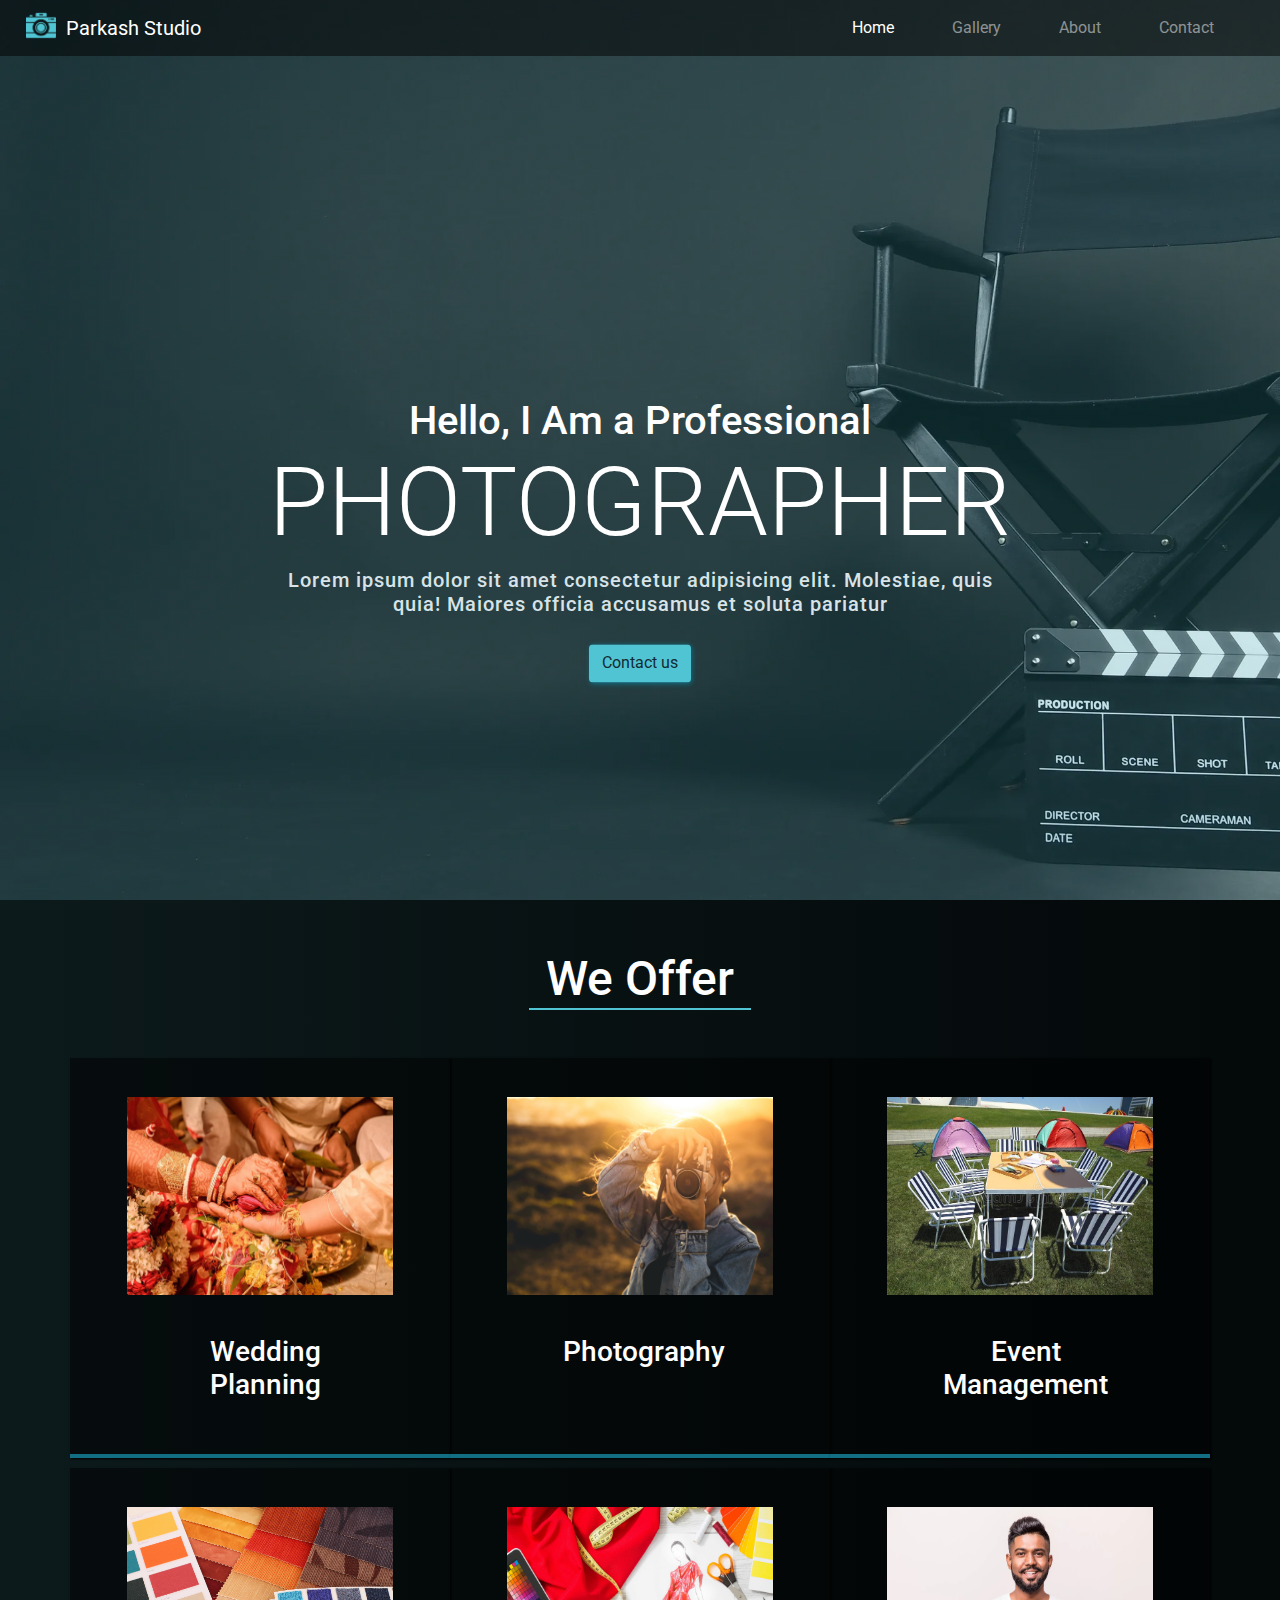
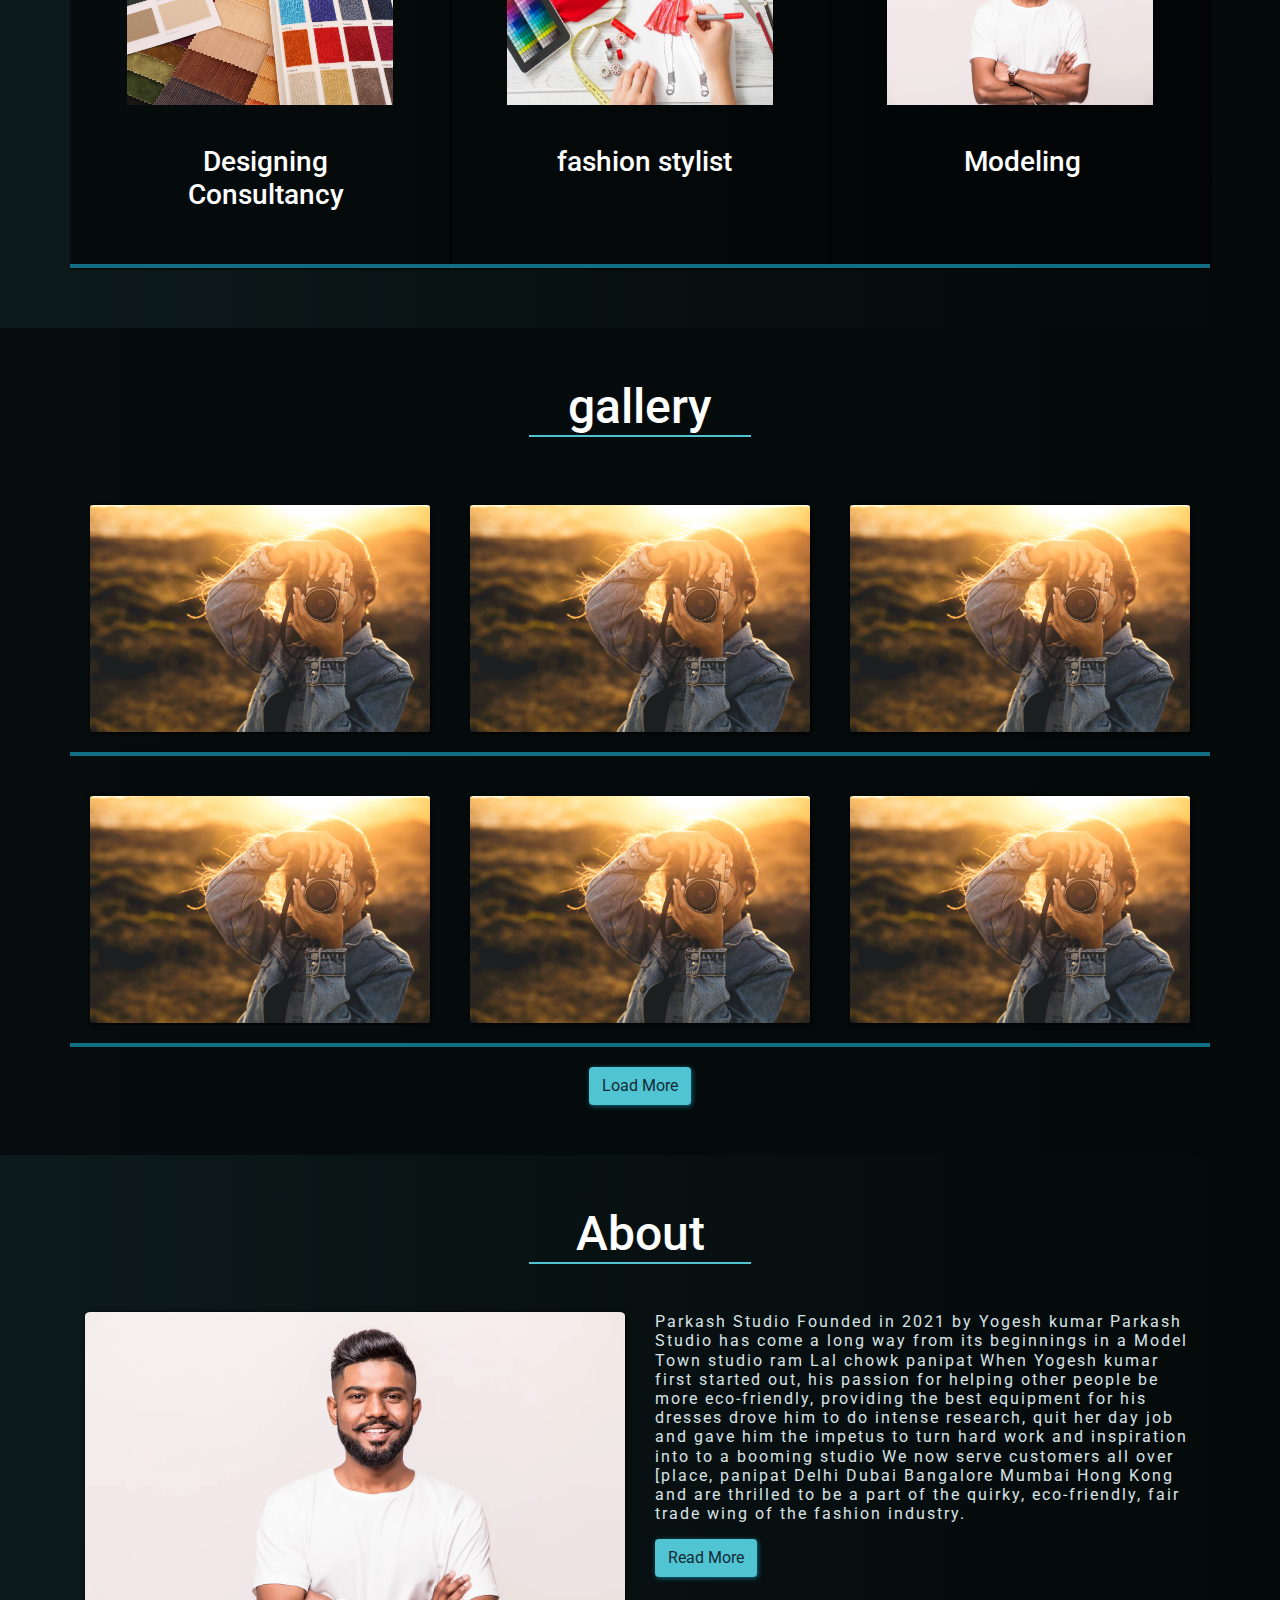
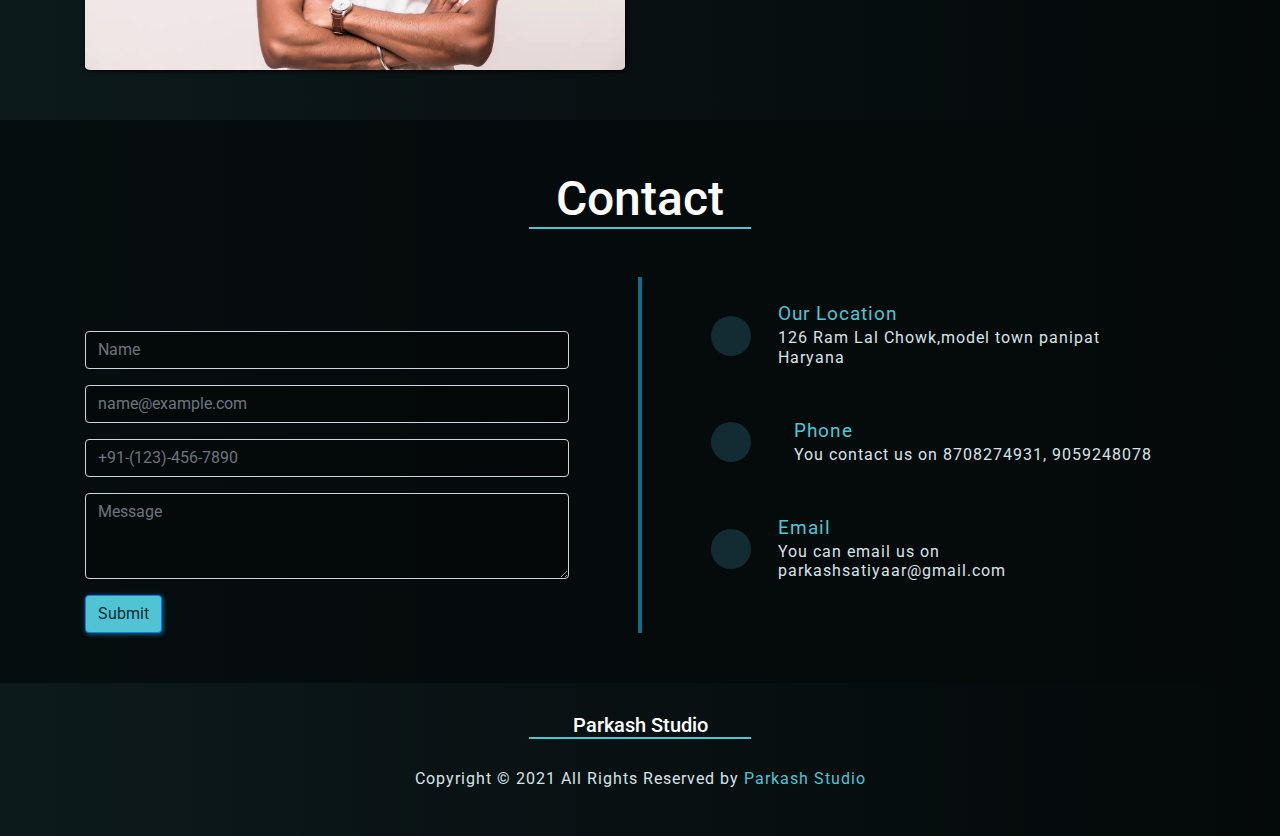
==== index.html @ 1ecb257b "final project" ====
<!DOCTYPE html>
<html lang="en">

<head>
  <meta charset="UTF-8" />
  <meta http-equiv="X-UA-Compatible" content="IE=edge" />
  <meta name="viewport" content="width=device-width, initial-scale=1.0" />
  <link rel="stylesheet" href="https://maxcdn.bootstrapcdn.com/bootstrap/4.0.0/css/bootstrap.min.css" />
  <link rel="preconnect" href="https://fonts.gstatic.com" />
  <link href="https://fonts.googleapis.com/css2?family=Roboto&display=swap" rel="stylesheet" />
  <link rel="stylesheet" href="https://use.fontawesome.com/releases/v5.15.3/css/all.css"
    integrity="sha384-SZXxX4whJ79/gErwcOYf+zWLeJdY/qpuqC4cAa9rOGUstPomtqpuNWT9wdPEn2fk" crossorigin="anonymous" />
  <link rel="shortcut icon" href="assets/images/favicon.ico" type="image/x-icon" />
  <link rel="stylesheet" href="assets/css/style.css" />
  <title>Parkash Studio | Home</title>
</head>

<body>
  <header class="header">
    <nav class="navbar navbar-expand-lg navbar-dark">
      <a class="navbar-brand logo" href="index.html"><img src="assets/images/logo.png" alt="logo" />&nbsp; Parkash
        Studio</a>
      <button class="navbar-toggler" type="button" data-toggle="collapse" data-target="#navbarNavAltMarkup"
        aria-controls="navbarNavAltMarkup" aria-expanded="false" aria-label="Toggle navigation">
        <span class="navbar-toggler-icon"></span>
      </button>
      <div class="collapse navbar-collapse" id="navbarNavAltMarkup">
        <div class="navbar-nav ml-auto">
          <a class="nav-link active" href="index.html">Home <span class="sr-only">(current)</span></a>
          <a class="nav-link" href="#gallery">Gallery</a>
          <a class="nav-link" href="#about">About</a>
          <a class="nav-link" href="#contact">Contact</a>

        </div>
      </div>
    </nav>
    <div class="hero">
      <h1>
        Hello, I Am a Professional<br />
        <span class="display-1 hero-text">PHOTOGRAPHER</span>
      </h1>
      <p class="h5">
        Lorem ipsum dolor sit amet consectetur adipisicing elit. Molestiae,
        quis quia! Maiores officia accusamus et soluta pariatur
      </p>
      <a class="btn" href="#contact">Contact us</a>
    </div>
  </header>
  <section class="offer">
    <div class="container">
      <h2>We Offer</h2>
      <div class="row">
        <div class="col-lg-4 col-md-6 col-sm-6 col-xs-12 wrapper">
          <img src="assets/images/wedding.jpg" alt="wedding" />
          <h3>Wedding Planning</h3>
        </div>
        <div class="col-lg-4 col-md-6 col-sm-6 col-xs-12 wrapper">
          <img src="assets/images/photography.jpg" alt="wedding" />
          <h3>Photography</h3>
        </div>
        <div class="col-lg-4 col-md-6 col-sm-6 col-xs-12 wrapper">
          <img src="assets/images/event.jpg" alt="wedding" />
          <h3>Event Management</h3>
        </div>
        <div class="col-lg-4 col-md-6 col-sm-6 col-xs-12 wrapper">
          <img src="assets/images/design.jpg" alt="wedding" />
          <h3>Designing Consultancy</h3>
        </div>
        <div class="col-lg-4 col-md-6 col-sm-6 col-xs-12 wrapper">
          <img src="assets/images/fashion.jpg" alt="wedding" />
          <h3>fashion stylist</h3>
        </div>
        <div class="col-lg-4 col-md-6 col-sm-6 col-xs-12 wrapper">
          <img src="assets/images/model.jpg" alt="wedding" />
          <h3>Modeling</h3>
        </div>
      </div>
    </div>
  </section>
  <section id="gallery" class="gallery">
    <div class="container">
      <h2>gallery</h2>
      <div class="row">
        <div class="col-lg-4 col-md-6 col-sm-6 col-xs-12 img">
          <img src="assets/images/photography.jpg" alt="photography">
        </div>
        <div class="col-lg-4 col-md-6 col-sm-6 col-xs-12 img">
          <img src="assets/images/photography.jpg" alt="photography">
        </div>
        <div class="col-lg-4 col-md-6 col-sm-6 col-xs-12 img">
          <img src="assets/images/photography.jpg" alt="photography">
        </div>
        <div class="col-lg-4 col-md-6 col-sm-6 col-xs-12 img">
          <img src="assets/images/photography.jpg" alt="photography">
        </div>
        <div class="col-lg-4 col-md-6 col-sm-6 col-xs-12 img">
          <img src="assets/images/photography.jpg" alt="photography">
        </div>
        <div class="col-lg-4 col-md-6 col-sm-6 col-xs-12 img">
          <img src="assets/images/photography.jpg" alt="photography">
        </div>
        <div class="col-lg-12 text-center">
          <a class="btn" href="#">Load More</a>
        </div>

      </div>
    </div>
  </section>
  <section id="about" class="about">
    <div class="container">
      <h2>About</h2>
      <div class="row">
        <div class="col-lg-6 col-md-6 col-sm-12 col-xs-12 imgs">
          <img src="assets/images/model.jpg" alt="fashion">
        </div>
        <div class="col-lg-6 col-md-6 col-sm-12 col-xs-12 imgs">
          <p>Parkash Studio Founded in 2021 by Yogesh kumar Parkash Studio has come a long way from its beginnings in a
            Model Town studio ram Lal chowk panipat When Yogesh kumar first started out, his passion for helping other
            people be more eco-friendly, providing the best equipment for his dresses drove him to do intense research,
            quit her day job and gave him the impetus to turn hard work and inspiration into to a booming studio We now
            serve customers all over [place, panipat Delhi Dubai Bangalore Mumbai Hong Kong and are thrilled to be a
            part of the quirky, eco-friendly, fair trade wing of the fashion industry.</p>
          <a class="btn" href="#">Read More</a>
        </div>
      </div>
  </section>
  <section id="contact" class="contact">
    <div class="container">
      <h2>Contact</h2>
      <div class="row">
        <div class="col-lg-6 col-md-6 col-sm-12 col-xs-12 form-left">
          <form action="request.html" method="post">
            <div class="form-group">
              <input type="text" class="form-control" id="exampleFormControlInput1" placeholder="Name"
                autocomplete="off" required>
            </div>
            <div class="form-group">
              <input type="email" class="form-control" id="exampleFormControlInput1" placeholder="name@example.com"
                autocomplete="off" required>
            </div>
            <div class="form-group">
                <input class="form-control" type="tel" placeholder="+91-(123)-456-7890" id="example-tel-input" autocomplete="off">
              </div>
            <div class="form-group">
              <textarea class="form-control" placeholder="Message" id="exampleFormControlTextarea1" rows="3" autocomplete="off" required></textarea>
            </div>
            <button type="submit" class="btn btn-primary">Submit</button>
          </form>
        </div>
        <div class="col-lg-6 col-md-6 col-sm-12 col-xs-12 form-right">
          <div class="box">
              <div class="item">
                <i class="fas fa-map-marker-alt"></i>
              </div>
              <p><span class="text">Our Location</span> 126 Ram Lal Chowk,model town panipat Haryana</p>
            </div>
          <div class="box">
              <div class="item">
                <i class="fas fa-mobile-alt"></i>
              </div>
              <p><span class="text">Phone</span> You contact us on 8708274931, 9059248078 </p>
            </div>
          <div class="box">
              <div class="item">
                <i class="far fa-envelope"></i>
              </div>
              <p><span class="text">Email</span> You can email us on parkashsatiyaar@gmail.com</p>
            </div>
        </div>
      </div>
    </div>
  </section>
  <footer>
    <div class="container">
      <div class="row">
        <div class="col-md-12 col-sm-12 col-xs-12">
          <h5>Parkash Studio</h5>
          <p class="copyright-text">Copyright &copy; 2021 All Rights Reserved by
            <a href="https://www.instagram.com/parkash_satiyaar">Parkash Studio</a>
          <div class="footer">
            <a class="nav-link" target="_blank" href="https://www.facebook.com/parkash.satiyar"><i
                class="fab fa-facebook"></i></a>
            <a class="nav-link" target="_blank" href="https://www.instagram.com/parkash_satiyaar"><i
                class="fab fa-instagram"></i></a>
            <a class="nav-link" target="_blank" href="https://twitter.com/parkashsatiyaar"><i
                class="fab fa-twitter"></i></a>
            <a class="nav-link" target="_blank" href="https://www.linkedin.com/in/parkash-satiyaar"><i
                class="fab fa-linkedin-in"></i></a>
          </div>
          </p>
          <a class="top" href="#"><i class="fas fa-arrow-circle-up"></i></a>
        </div>
  </footer>

  <script src="https://code.jquery.com/jquery-3.2.1.slim.min.js"></script>
  <script src="https://cdnjs.cloudflare.com/ajax/libs/popper.js/1.12.9/umd/popper.min.js"></script>
  <script src="https://maxcdn.bootstrapcdn.com/bootstrap/4.0.0/js/bootstrap.min.js"></script>
</body>

</html>
---- assets/css/style.css ----
/* @project name    Parkash Studio   */
/* @ author  parkash satiyaar*/

/* css rest and fontstyle */

:root {
  --primary: #126e82;
  --secondary: #51c4d3;
  --background: #d8e3e7;
  --dark: #132c33;
}

html {
  scroll-behavior: smooth;
}

body {
  margin: 0;
  padding: 0;
  box-sizing: border-box;
  font-family: "Roboto", sans-serif;
  background-image: linear-gradient(
    90deg,
    rgba(16, 101, 112, 0.8),
    rgba(18, 70, 77, 0.9)
  );
}

h1,
h2,
h3,
h4,
h5,
h6 {
  color: #fff;
}

.jumbotron h1 {
  color: var(--primary);
}

.jumbotron {
  background-color: var(--background);
}

.jumbotron p {
  margin-top: 2%;
  color: #000 !important;
}

h2 {
  position: relative;
  text-align: center;
  font-size: 3rem;
  margin-bottom: 50px;
}

h2::after {
  content: "";
  position: absolute;
  display: block;
  width: 20%;
  height: 2px;
  left: 40%;
  background: var(--secondary);
}

h5 {
  margin: 30px auto;
  border-bottom: 2px solid var(--secondary);
  width: 20%;
}

p {
  color: var(--background) !important;
  line-height: 1.2rem;
  letter-spacing: 1px;
}

a {
  color: var(--secondary);
}

a:hover {
  color: var(--primary);
}
.btn {
  background-color: var(--secondary);
  color: var(--dark);
  box-shadow: 1px 1px 5px 0px var(--primary);
}
.btn:hover {
  color: var(--background);
  background-color: var(--primary);
}

/* header */
.logo {
  margin-left: 10px;
}
.logo > img {
  width: 30px;
  height: 30px;
  margin-top: -10px;
}

.navbar {
  background-color: rgba(0, 0, 0, 0.5);
  color: #fff !important;
}
nav a:hover {
  color: var(--secondary) !important;
}

.nav-link {
  color: #fff;
  padding-right: 50px !important;
}
.nav-link:hover {
  color: var(--secondary);
}
.header {
  position: relative;
  background-image: linear-gradient(
      -90deg,
      rgba(49, 175, 192, 0.2),
      rgba(49, 175, 192, 0.2)
    ),
    url("../images/background.jpeg");
  background-size: cover;
  background-attachment: fixed;
  height: 100vh;
}

.hero {
  position: absolute;
  top: 60%;
  left: 50%;
  transform: translate(-50%, -50%);
  text-align: center;
}

.hero > a {
  margin-top: 20px;
}

/* offer section */

.offer {
  padding: 50px;
  background: linear-gradient(90deg, rgba(0, 0, 0, 0.8), rgba(0, 0, 0, 0.9));
}

.wrapper {
  margin-bottom: 10px;
  position: relative;
  background-color: rgba(0, 0, 0, 0.5);
  box-shadow: 1px 1px 2px 0px #000;
  height: 400px;
  border-bottom: 4px solid var(--primary);
}

.wrapper img {
  position: absolute;
  top: 10%;
  left: 15%;
  height: 50%;
  width: 70%;
  transition-duration: 300ms;
}

.wrapper h3 {
  text-align: center;
  position: absolute;
  top: 70%;
  left: 49%;
  transform: translateX(-45%);
}

/* gallery */

.gallery {
  padding: 50px;
  background: linear-gradient(90deg, rgba(0, 0, 0, 0.9), rgba(0, 0, 0, 0.9));
}

.img {
  margin-bottom: 20px;
  border-bottom: 4px solid var(--primary);
  padding: 20px;
}

.img img {
  box-shadow: 1px 1px 5px 0px #000;
  height: 100%;
  width: 100%;
  border-radius: 1%;
  transition-duration: 800ms;
}

.img img:hover {
  cursor: pointer;
  transform: scale(1.04);
  transition: all;
  transition-duration: 800ms;
  box-shadow: 1px 1px 20px 2px rgba(0, 0, 0, 0.5);
}

/* about */

.about {
  padding: 50px;
  background: linear-gradient(90deg, rgba(0, 0, 0, 0.8), rgba(0, 0, 0, 0.9));
}

.imgs img {
  box-shadow: 1px 1px 5px 0px #000;
  height: 100%;
  width: 100%;
  border-radius: 1%;
}
.imgs p {
  line-height: 1.2rem;
  letter-spacing: 2px;
}

/* contact */

.contact {
  padding: 50px;
  background: linear-gradient(90deg, rgba(0, 0, 0, 0.9), rgba(0, 0, 0, 0.9));
}
input:focus {
  outline: none;
  background: var(--background) !important;
}

textarea:focus {
  outline: none;
  background: var(--background) !important;
}
.box {
  align-items: center;
  display: flex;
}

.box p {
  font-size: 1rem;
  padding: 5%;
  display: inline-block;
  margin: auto;
}

.text {
  display: block;
  margin-bottom: 5px;
}

.item {
  text-align: center;
  color: var(--secondary);
  background: var(--dark);
  margin-left: 10%;
  padding: 20px;
  border-radius: 50%;
  display: inline-block;
  font-size: 1.4rem;
}

form {
  margin-top: 10%;
}

.form-left {
  border-right: 2px solid var(--primary);
}

.form-right {
  border-left: 2px solid var(--primary);
}

.text {
  color: var(--secondary);
  font-size: 1.2rem;
}

form {
  padding-right: 10%;
}

.form-control {
  background: rgba(0, 0, 0, 0.2);
}
/* footer */
.footer {
  margin-left: 30px;
  display: flex;
  text-align: center;
  justify-content: center;
}

footer {
  text-align: center;
  background: linear-gradient(90deg, rgba(0, 0, 0, 0.8), rgba(0, 0, 0, 0.9));
}

.top {
  position: fixed;
  bottom: 5%;
  right: 5%;
  font-size: 2rem;
}

/* media queries */
@media screen and (max-width: 768px) {
  h1 {
    font-size: 2rem;
  }
  .hero {
    top: 60%;
  }

  h5 {
    width: 30%;
  }

  .imgs {
    text-align: center;
  }

  .form-left {
    border: none;
    padding: 20px;
  }

  .imgs p {
    padding-top: 20px;
  }
  .copyright-text a {
    display: block;
  }

  .form-right {
    border: none;
  }

  .hero-text {
    font-size: 2rem;
  }
}
@media screen and (max-width: 576px) {
  h1 {
    font-size: 1.2rem;
    margin-top: -40%;
  }

  form {
    padding-right: unset;
  }

  h5 {
    width: 80%;
  }
}

@media screen and (max-width: 500px) {
  .form-right {
    border: none;
    margin-left: -17%;
  }

  h1 {
    margin-top: unset;
  }
}
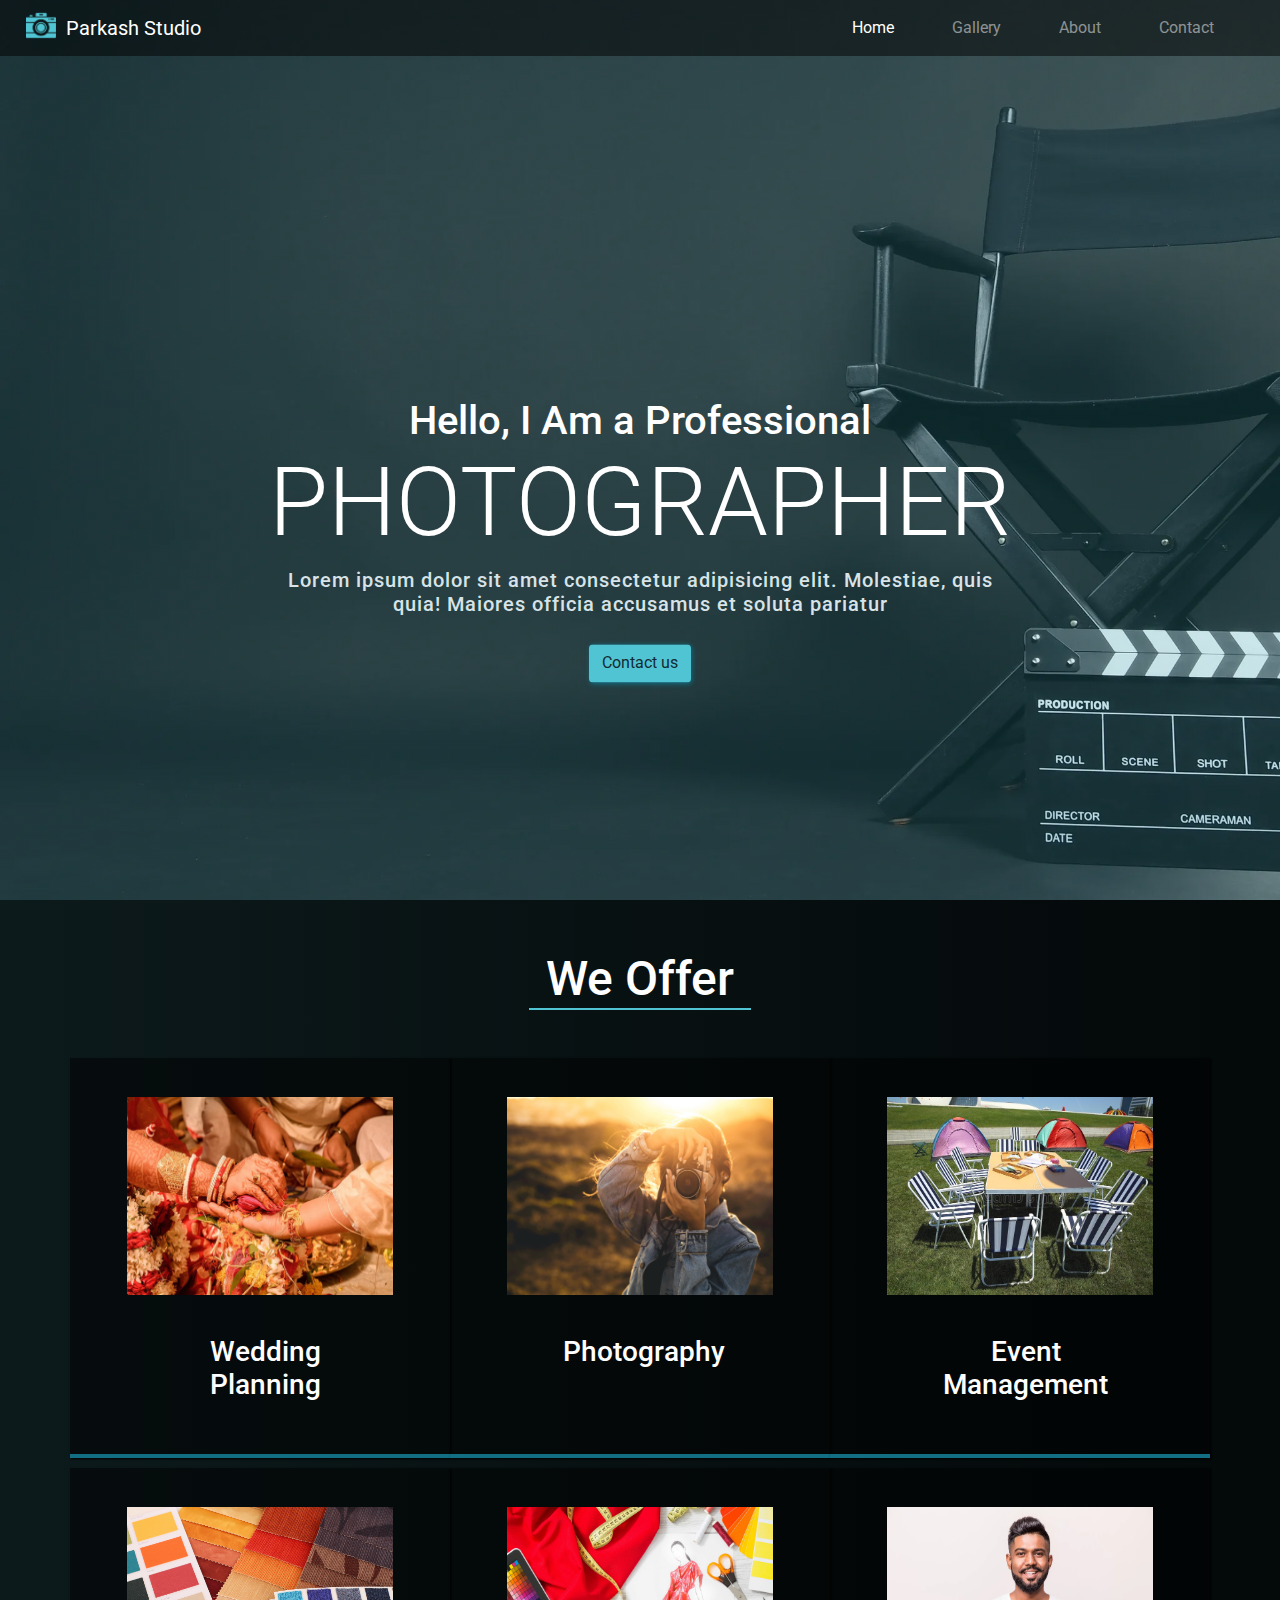
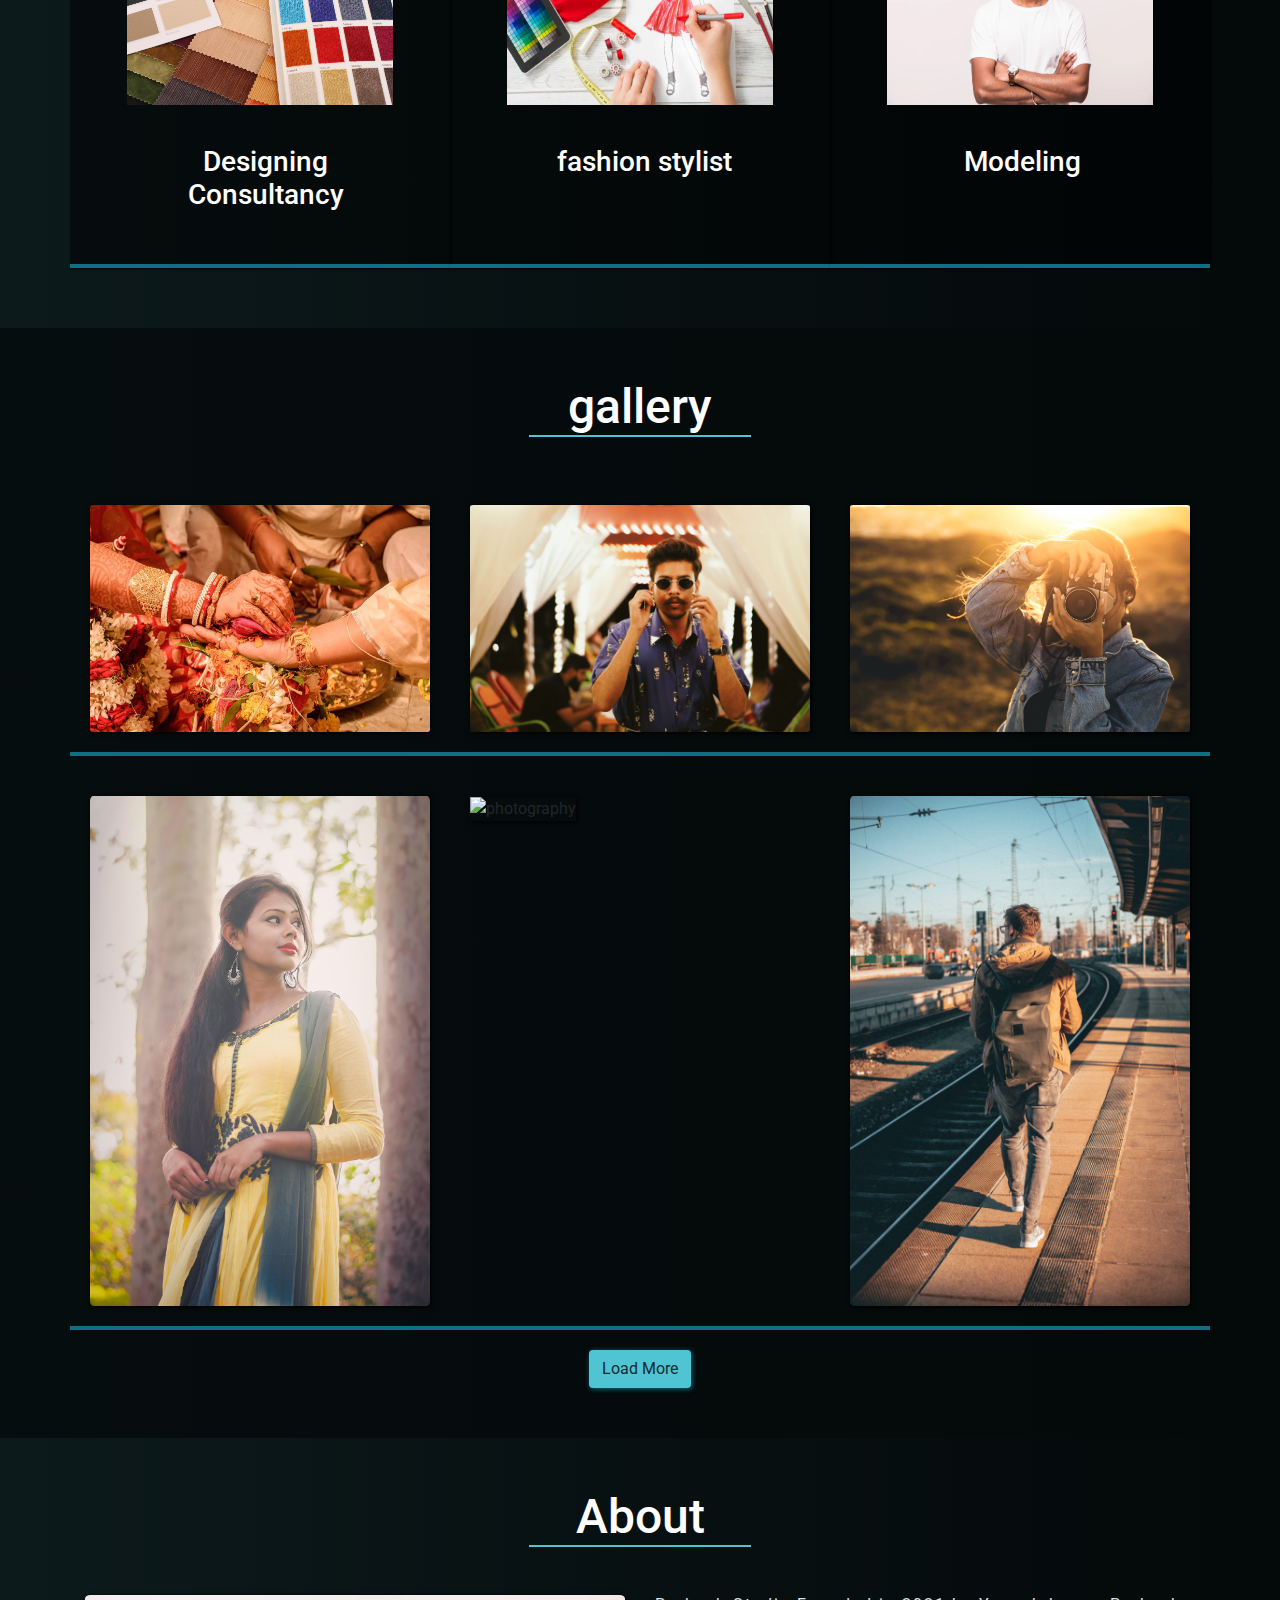
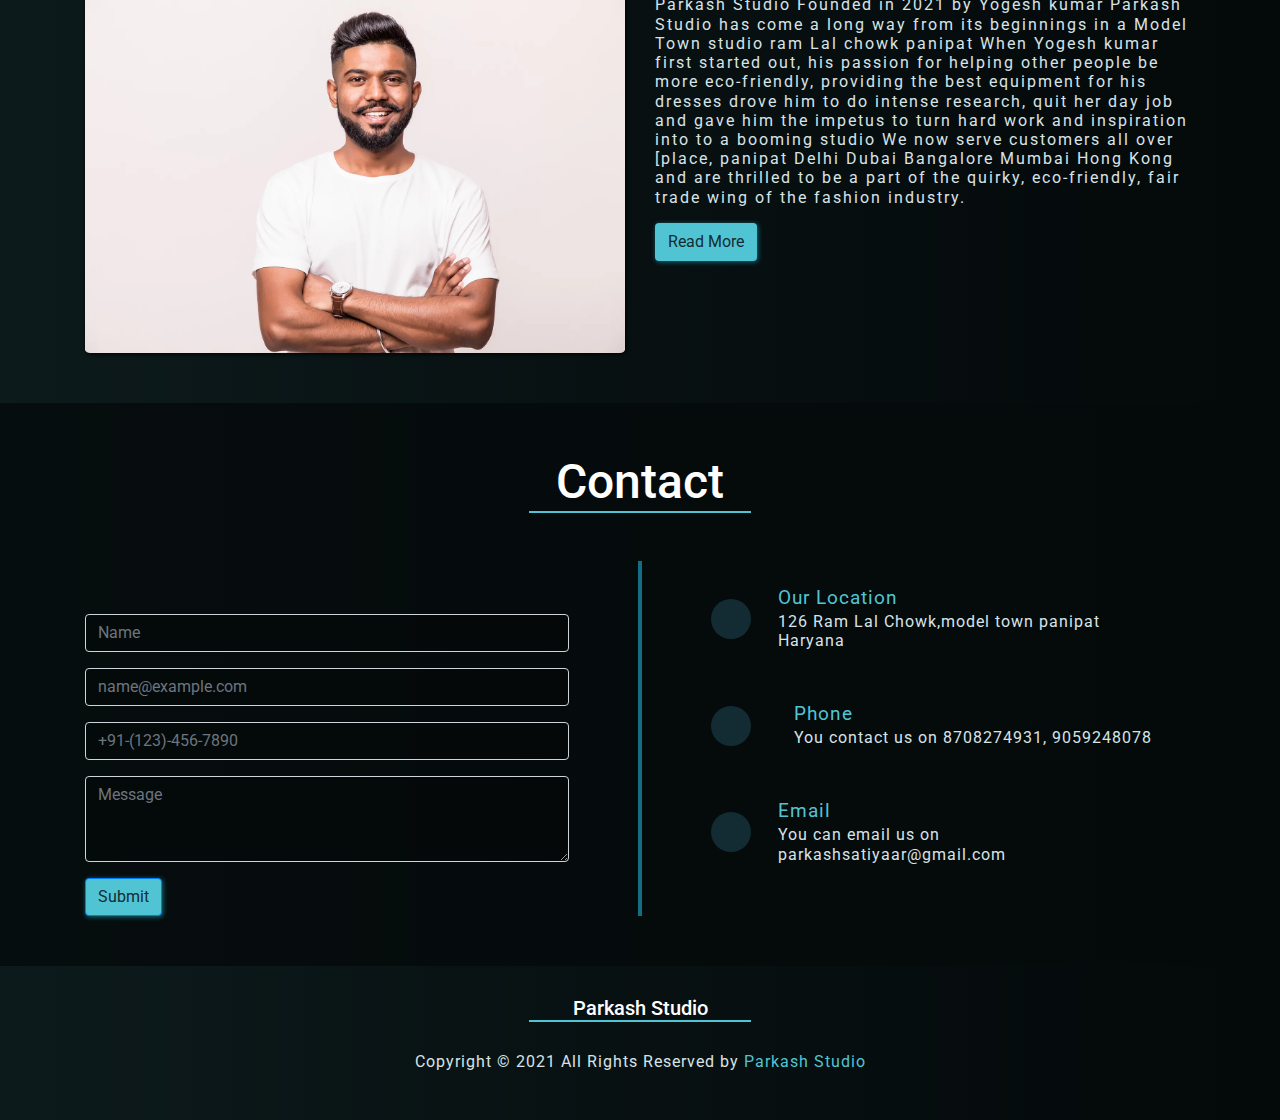
==== commit 4f91f7a4: "final submit" ====
--- a/index.html
+++ b/index.html
@@ -82,22 +82,22 @@
       <h2>gallery</h2>
       <div class="row">
         <div class="col-lg-4 col-md-6 col-sm-6 col-xs-12 img">
+          <img src="assets/images/wedding.jpg" alt="photography">
+        </div>
+        <div class="col-lg-4 col-md-6 col-sm-6 col-xs-12 img">
+          <img src="assets/images/gallery3.jpg" alt="photography">
+        </div>
+        <div class="col-lg-4 col-md-6 col-sm-6 col-xs-12 img">
           <img src="assets/images/photography.jpg" alt="photography">
         </div>
         <div class="col-lg-4 col-md-6 col-sm-6 col-xs-12 img">
-          <img src="assets/images/photography.jpg" alt="photography">
-        </div>
-        <div class="col-lg-4 col-md-6 col-sm-6 col-xs-12 img">
-          <img src="assets/images/photography.jpg" alt="photography">
-        </div>
-        <div class="col-lg-4 col-md-6 col-sm-6 col-xs-12 img">
-          <img src="assets/images/photography.jpg" alt="photography">
-        </div>
-        <div class="col-lg-4 col-md-6 col-sm-6 col-xs-12 img">
-          <img src="assets/images/photography.jpg" alt="photography">
-        </div>
-        <div class="col-lg-4 col-md-6 col-sm-6 col-xs-12 img">
-          <img src="assets/images/photography.jpg" alt="photography">
+          <img src="assets/images/gallery1.jpg" alt="photography">
+        </div>
+        <div class="col-lg-4 col-md-6 col-sm-6 col-xs-12 img">
+          <img src="assets/images/gallery2.jpg" alt="photography">
+        </div>
+        <div class="col-lg-4 col-md-6 col-sm-6 col-xs-12 img">
+          <img src="assets/images/gallery4.jpg" alt="photography">
         </div>
         <div class="col-lg-12 text-center">
           <a class="btn" href="#">Load More</a>
